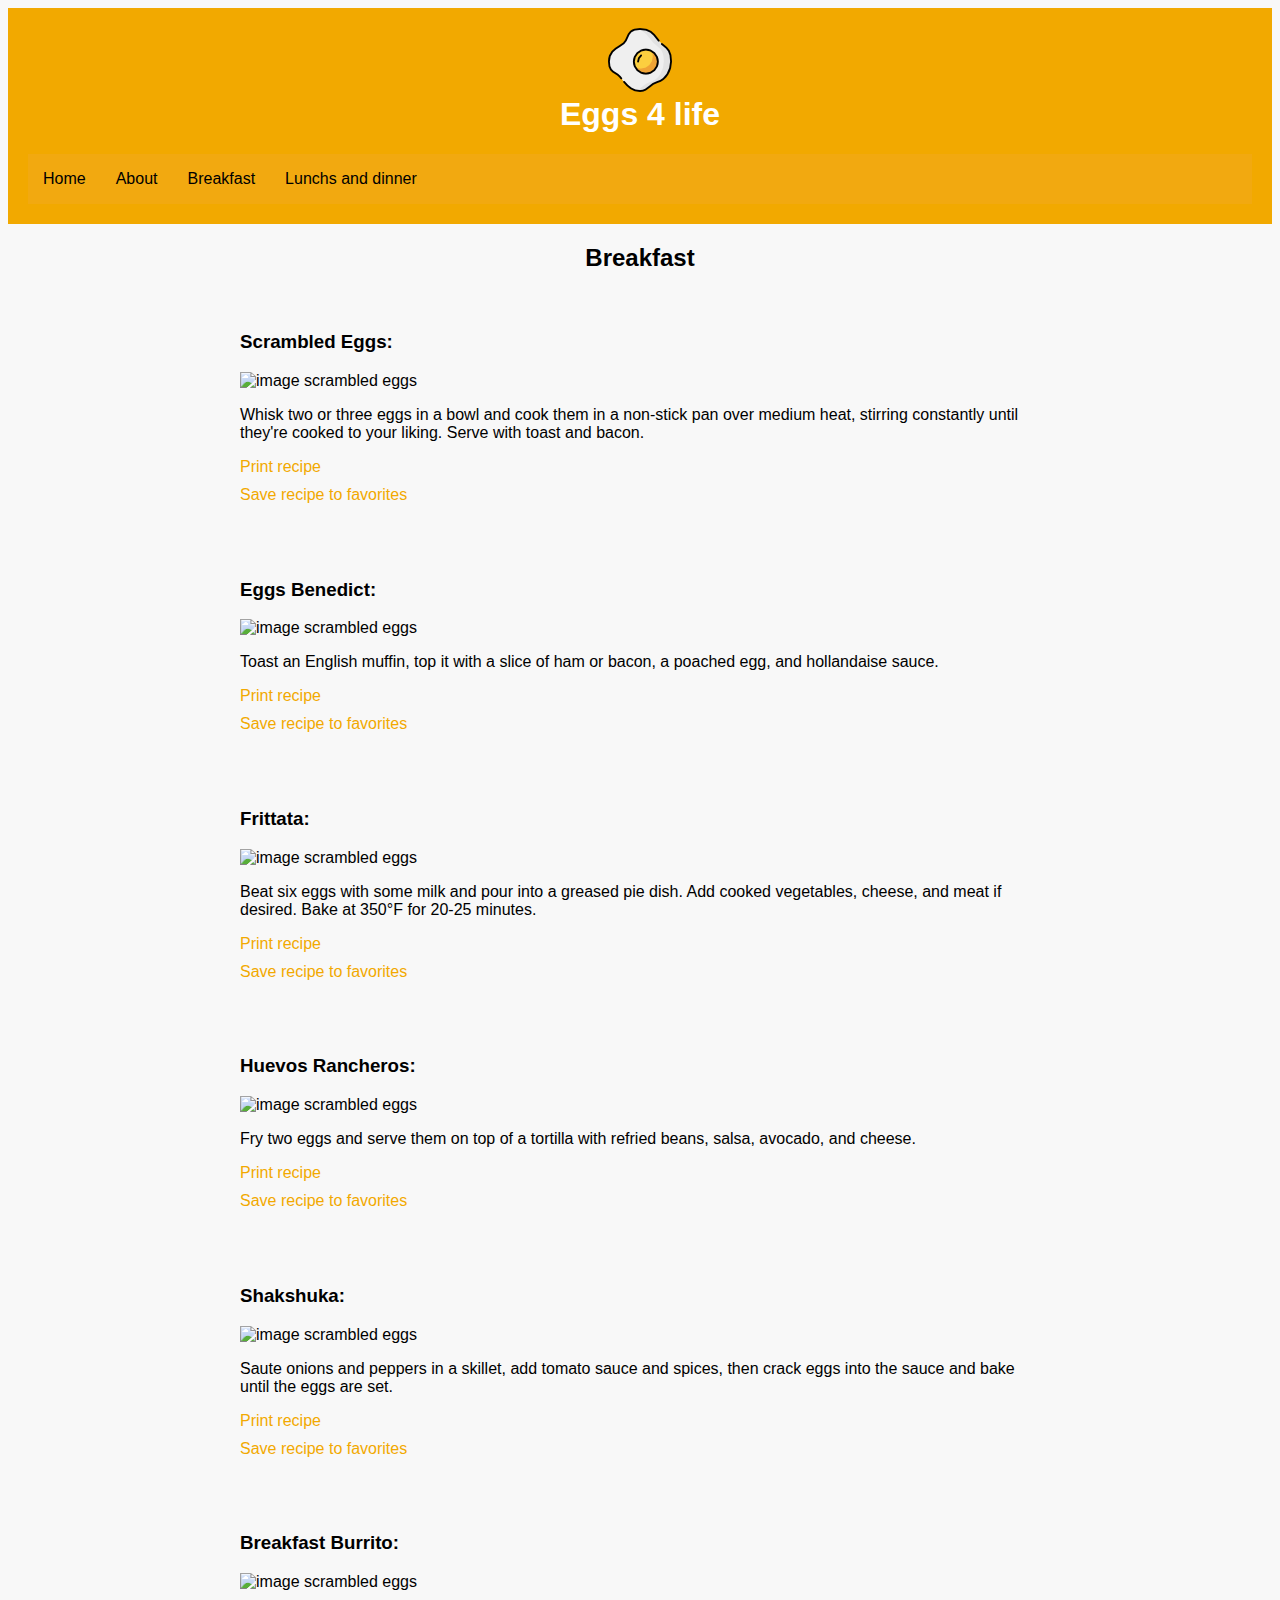
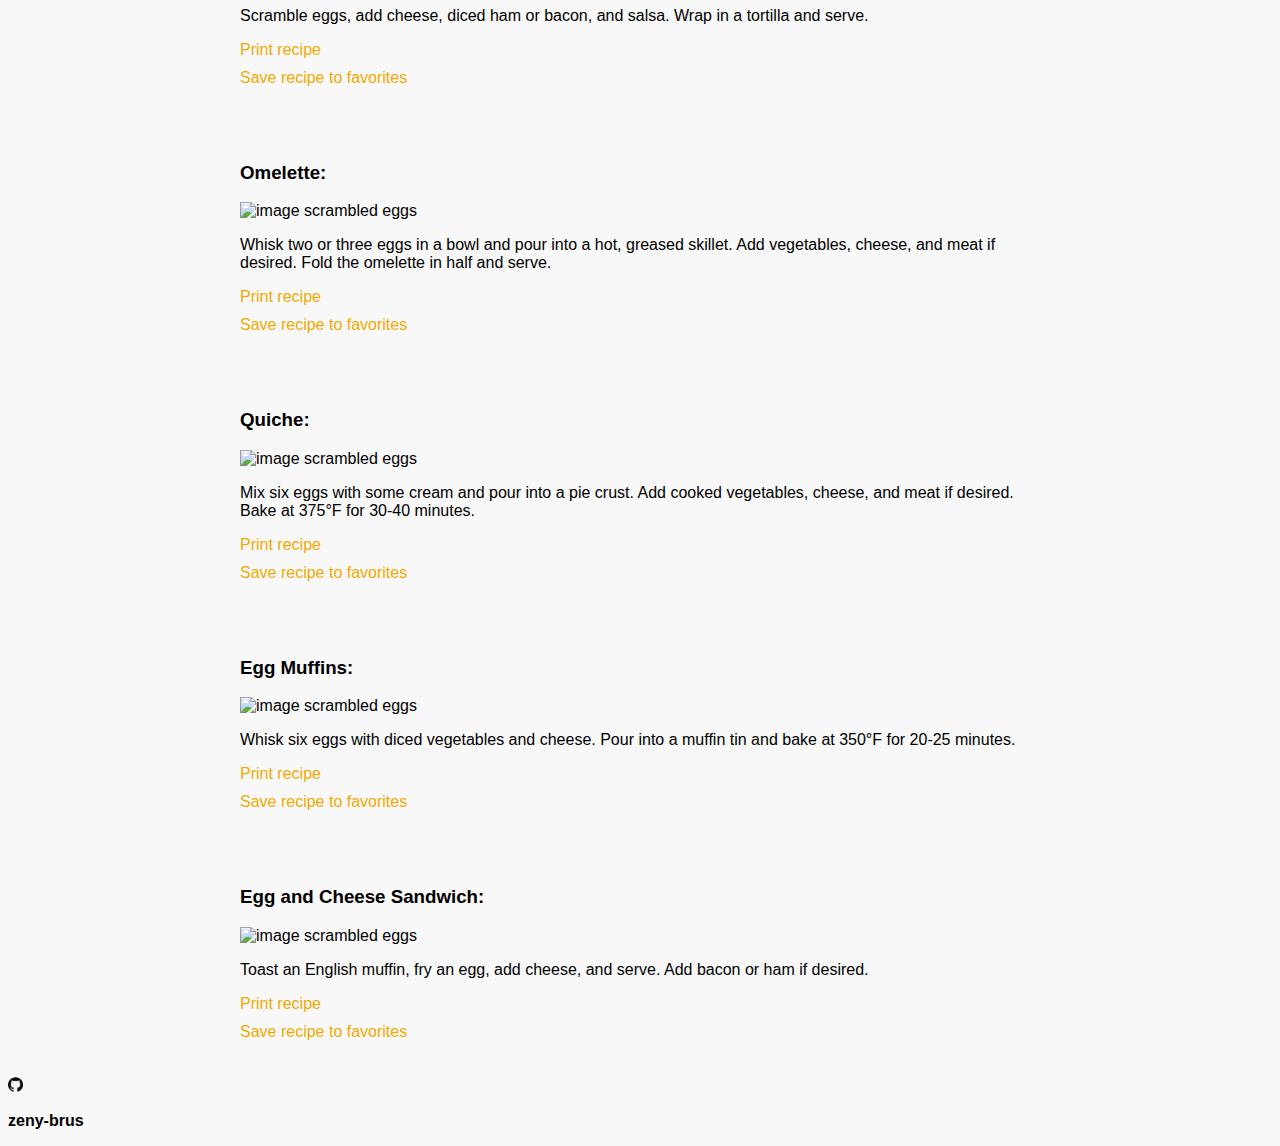
==== index.html @ 1685a195 "update lunch e breakfast pages" ====
<!DOCTYPE html>
<html lang="en">
<head>
  <meta charset="UTF-8">
  <meta name="viewport" content="width=device-width, initial-scale=1.0">
  <title>Egg Recipes</title>
  <link rel="stylesheet" href="css/style.css">    
</head>
<body>
  <header>
    <img src="img/fried-egg.png" alt="logo egg4life">
    <h1>Eggs 4 life</h1>
    <nav>
        <ul>
          <li><a href="index.html">Home</a></li>
          <li><a href="about.html">About</a></li>
          <li><a href="breakefast.html">Breakfast</a></li>
          <li><a href="lunchDinner.html">Lunchs and dinner</a></li>
        </ul>
      </nav>     
  </header>   
  <h2 tabindex="0">Breakfast</h2>
  <section>    
    <dl><h3>Scrambled Eggs:</h3>
        <dt>
            <img src="https://www.simplyrecipes.com/thmb/d8_wl9X9IR2NffOaGq3I8_mLkOc=/2048x1365/filters:no_upscale():max_bytes(150000):strip_icc()/Simply-Recipes-Scrambled-Eggs-LEAD-1-aefde25895254c0a874c211bcf2e7c1e.jpg" alt="image scrambled eggs">
            <p>Whisk two or three eggs in a bowl and cook them in a non-stick pan over medium heat, stirring constantly until they're cooked to your liking. Serve with toast and bacon.</p>
            <ul>
                <li><a href="#">Print recipe</a></li>
                <li><a href="#">Save recipe to favorites</a></li>
            </ul>
        </dt>
    </dl>    
  </section>
  <section>
    <dl><h3>Eggs Benedict:</h3>
        <dt><img src="https://www.simplyrecipes.com/thmb/d8_wl9X9IR2NffOaGq3I8_mLkOc=/2048x1365/filters:no_upscale():max_bytes(150000):strip_icc()/Simply-Recipes-Scrambled-Eggs-LEAD-1-aefde25895254c0a874c211bcf2e7c1e.jpg" alt="image scrambled eggs">
            <p>Toast an English muffin, top it with a slice of ham or bacon, a poached egg, and hollandaise sauce.</p>
            <ul>
                <li><a href="#">Print recipe</a></li>
                <li><a href="#">Save recipe to favorites</a></li>
            </ul>
        </dt>
    </dl>
</section>
  <section>
    <dl><h3>Frittata:</h3>
        <dt><img src="https://www.simplyrecipes.com/thmb/d8_wl9X9IR2NffOaGq3I8_mLkOc=/2048x1365/filters:no_upscale():max_bytes(150000):strip_icc()/Simply-Recipes-Scrambled-Eggs-LEAD-1-aefde25895254c0a874c211bcf2e7c1e.jpg" alt="image scrambled eggs">
            <p>Beat six eggs with some milk and pour into a greased pie dish. Add cooked vegetables, cheese, and meat if desired. Bake at 350°F for 20-25 minutes.</p>
            <ul>
                <li><a href="#">Print recipe</a></li>
                <li><a href="#">Save recipe to favorites</a></li>
            </ul>
        </dt>
    </dl>
  </section>
  <section>
    <dl><h3>Huevos Rancheros:</h3>
        <dt><img src="https://www.simplyrecipes.com/thmb/d8_wl9X9IR2NffOaGq3I8_mLkOc=/2048x1365/filters:no_upscale():max_bytes(150000):strip_icc()/Simply-Recipes-Scrambled-Eggs-LEAD-1-aefde25895254c0a874c211bcf2e7c1e.jpg" alt="image scrambled eggs">
            <p>Fry two eggs and serve them on top of a tortilla with refried beans, salsa, avocado, and cheese.</p>
            <ul>
                <li><a href="#">Print recipe</a></li>
                <li><a href="#">Save recipe to favorites</a></li>
            </ul>
        </dt>
    </dl>
  </section>
  <section>
    <dl><h3>Shakshuka:</h3>
        <dt><img src="https://www.simplyrecipes.com/thmb/d8_wl9X9IR2NffOaGq3I8_mLkOc=/2048x1365/filters:no_upscale():max_bytes(150000):strip_icc()/Simply-Recipes-Scrambled-Eggs-LEAD-1-aefde25895254c0a874c211bcf2e7c1e.jpg" alt="image scrambled eggs">
            <p>Saute onions and peppers in a skillet, add tomato sauce and spices, then crack eggs into the sauce and bake until the eggs are set.</p>
            <ul>
                <li><a href="#">Print recipe</a></li>
                <li><a href="#">Save recipe to favorites</a></li>
            </ul>
        </dt>
    </dl>
  </section>
  <section>
    <dl><h3>Breakfast Burrito:</h3>
        <dt><img src="https://www.simplyrecipes.com/thmb/d8_wl9X9IR2NffOaGq3I8_mLkOc=/2048x1365/filters:no_upscale():max_bytes(150000):strip_icc()/Simply-Recipes-Scrambled-Eggs-LEAD-1-aefde25895254c0a874c211bcf2e7c1e.jpg" alt="image scrambled eggs">
            <p>Scramble eggs, add cheese, diced ham or bacon, and salsa. Wrap in a tortilla and serve.</p>
            <ul>
                <li><a href="#">Print recipe</a></li>
                <li><a href="#">Save recipe to favorites</a></li>
            </ul>
        </dt>
    </dl>
  </section>
  <section>
    <dl><h3>Omelette:</h3>
        <dt><img src="https://www.simplyrecipes.com/thmb/d8_wl9X9IR2NffOaGq3I8_mLkOc=/2048x1365/filters:no_upscale():max_bytes(150000):strip_icc()/Simply-Recipes-Scrambled-Eggs-LEAD-1-aefde25895254c0a874c211bcf2e7c1e.jpg" alt="image scrambled eggs">
            <p>Whisk two or three eggs in a bowl and pour into a hot, greased skillet. Add vegetables, cheese, and meat if desired. Fold the omelette in half and serve.</p>
            <ul>
                <li><a href="#">Print recipe</a></li>
                <li><a href="#">Save recipe to favorites</a></li>
            </ul>
        </dt>
    </dl>
  </section>
  <section>
    <dl><h3>Quiche:</h3>
        <dt><img src="https://www.simplyrecipes.com/thmb/d8_wl9X9IR2NffOaGq3I8_mLkOc=/2048x1365/filters:no_upscale():max_bytes(150000):strip_icc()/Simply-Recipes-Scrambled-Eggs-LEAD-1-aefde25895254c0a874c211bcf2e7c1e.jpg" alt="image scrambled eggs">
            <p>Mix six eggs with some cream and pour into a pie crust. Add cooked vegetables, cheese, and meat if desired. Bake at 375°F for 30-40 minutes.</p>
            <ul>
                <li><a href="#">Print recipe</a></li>
                <li><a href="#">Save recipe to favorites</a></li>
            </ul>
        </dt>
    </dl>
  </section>
  <section>
    <dl><h3>Egg Muffins:</h3>
        <dt><img src="https://www.simplyrecipes.com/thmb/d8_wl9X9IR2NffOaGq3I8_mLkOc=/2048x1365/filters:no_upscale():max_bytes(150000):strip_icc()/Simply-Recipes-Scrambled-Eggs-LEAD-1-aefde25895254c0a874c211bcf2e7c1e.jpg" alt="image scrambled eggs">
            <p>Whisk six eggs with diced vegetables and cheese. Pour into a muffin tin and bake at 350°F for 20-25 minutes.</p>
            <ul>
                <li><a href="#">Print recipe</a></li>
                <li><a href="#">Save recipe to favorites</a></li>
            </ul>
        </dt>
    </dl>
  </section>
  <section>
    <dl><h3>Egg and Cheese Sandwich:</h3>
        <dt><img src="https://www.simplyrecipes.com/thmb/d8_wl9X9IR2NffOaGq3I8_mLkOc=/2048x1365/filters:no_upscale():max_bytes(150000):strip_icc()/Simply-Recipes-Scrambled-Eggs-LEAD-1-aefde25895254c0a874c211bcf2e7c1e.jpg" alt="image scrambled eggs">
            <p>Toast an English muffin, fry an egg, add cheese, and serve. Add bacon or ham if desired.</p>
            <ul>
                <li><a href="#">Print recipe</a></li>
                <li><a href="#">Save recipe to favorites</a></li>
            </ul>
        </dt>
    </dl>
  </section>   
    <footer>   
    <img id="gh-img" src="img/github.png" alt="icone github">
    <strong><p id="author-name">zeny-brus</p></strong>  
    </footer>
</html>
---- css/style.css ----
body {
    font-family: Arial, sans-serif;
    background-color: #f8f8f8;
  }

  header {
    background-color: #f2a900;
    color: #fff;
    padding: 20px;
    text-align: center;
  }

  h1 {
    margin-top: 0;
  }

  section {
    max-width: 800px;
    margin: 0 auto;
    padding: 20px;
  }

  h2 {
    margin-top: 20px;
    text-align: center;
  }

  ul {
    list-style-type: none;
    margin: 0;
    padding: 0;
  }

  li {
    margin-bottom: 10px;
  }

  a {
    color: #f2a900;
    text-decoration: none;
  }

  a:hover {
    text-decoration: underline;
  }

  nav {
    background-color: #f2a910;
    height: 50px;    
  }

  nav ul {
    margin: 0;
    padding: 0;
    list-style: none;
    float: left;
  }
  nav ul li {
    float: left;
  }
  nav ul li a {
    display: block;
    color: black;
    text-decoration: none;
    font-size: 16px;
    line-height: 50px;
    padding: 0 15px;
  }
  nav ul li a:hover {
    background-color:gray;
  }

  footer {    
    margin-right: 10px;    
    float: left;
  }

  #gh-img {
    max-width: 3%;
    height: auto;
  }

  image {
    width: 200px;
    height: 100px;    
  }
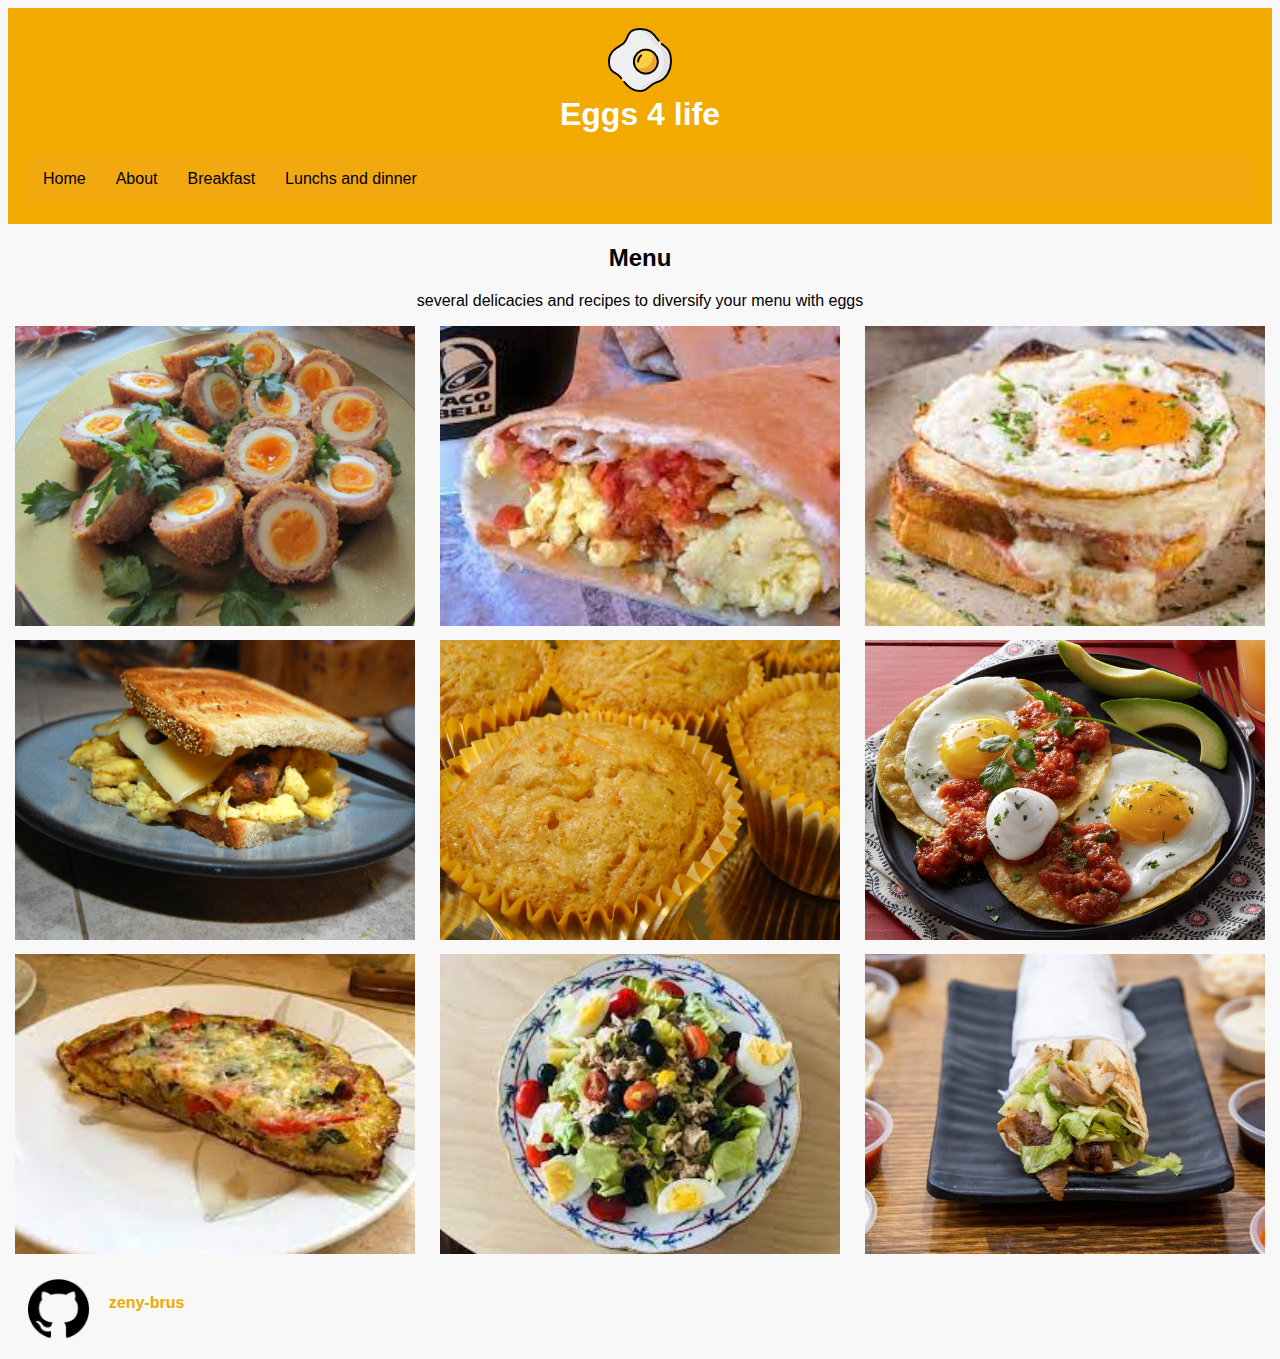
==== commit f8c73871: "update pages and styles" ====
--- a/index.html
+++ b/index.html
@@ -19,120 +19,41 @@
         </ul>
       </nav>     
   </header>   
-  <h2 tabindex="0">Breakfast</h2>
-  <section>    
-    <dl><h3>Scrambled Eggs:</h3>
-        <dt>
-            <img src="https://www.simplyrecipes.com/thmb/d8_wl9X9IR2NffOaGq3I8_mLkOc=/2048x1365/filters:no_upscale():max_bytes(150000):strip_icc()/Simply-Recipes-Scrambled-Eggs-LEAD-1-aefde25895254c0a874c211bcf2e7c1e.jpg" alt="image scrambled eggs">
-            <p>Whisk two or three eggs in a bowl and cook them in a non-stick pan over medium heat, stirring constantly until they're cooked to your liking. Serve with toast and bacon.</p>
-            <ul>
-                <li><a href="#">Print recipe</a></li>
-                <li><a href="#">Save recipe to favorites</a></li>
-            </ul>
-        </dt>
-    </dl>    
-  </section>
-  <section>
-    <dl><h3>Eggs Benedict:</h3>
-        <dt><img src="https://www.simplyrecipes.com/thmb/d8_wl9X9IR2NffOaGq3I8_mLkOc=/2048x1365/filters:no_upscale():max_bytes(150000):strip_icc()/Simply-Recipes-Scrambled-Eggs-LEAD-1-aefde25895254c0a874c211bcf2e7c1e.jpg" alt="image scrambled eggs">
-            <p>Toast an English muffin, top it with a slice of ham or bacon, a poached egg, and hollandaise sauce.</p>
-            <ul>
-                <li><a href="#">Print recipe</a></li>
-                <li><a href="#">Save recipe to favorites</a></li>
-            </ul>
-        </dt>
-    </dl>
-</section>
-  <section>
-    <dl><h3>Frittata:</h3>
-        <dt><img src="https://www.simplyrecipes.com/thmb/d8_wl9X9IR2NffOaGq3I8_mLkOc=/2048x1365/filters:no_upscale():max_bytes(150000):strip_icc()/Simply-Recipes-Scrambled-Eggs-LEAD-1-aefde25895254c0a874c211bcf2e7c1e.jpg" alt="image scrambled eggs">
-            <p>Beat six eggs with some milk and pour into a greased pie dish. Add cooked vegetables, cheese, and meat if desired. Bake at 350°F for 20-25 minutes.</p>
-            <ul>
-                <li><a href="#">Print recipe</a></li>
-                <li><a href="#">Save recipe to favorites</a></li>
-            </ul>
-        </dt>
-    </dl>
-  </section>
-  <section>
-    <dl><h3>Huevos Rancheros:</h3>
-        <dt><img src="https://www.simplyrecipes.com/thmb/d8_wl9X9IR2NffOaGq3I8_mLkOc=/2048x1365/filters:no_upscale():max_bytes(150000):strip_icc()/Simply-Recipes-Scrambled-Eggs-LEAD-1-aefde25895254c0a874c211bcf2e7c1e.jpg" alt="image scrambled eggs">
-            <p>Fry two eggs and serve them on top of a tortilla with refried beans, salsa, avocado, and cheese.</p>
-            <ul>
-                <li><a href="#">Print recipe</a></li>
-                <li><a href="#">Save recipe to favorites</a></li>
-            </ul>
-        </dt>
-    </dl>
-  </section>
-  <section>
-    <dl><h3>Shakshuka:</h3>
-        <dt><img src="https://www.simplyrecipes.com/thmb/d8_wl9X9IR2NffOaGq3I8_mLkOc=/2048x1365/filters:no_upscale():max_bytes(150000):strip_icc()/Simply-Recipes-Scrambled-Eggs-LEAD-1-aefde25895254c0a874c211bcf2e7c1e.jpg" alt="image scrambled eggs">
-            <p>Saute onions and peppers in a skillet, add tomato sauce and spices, then crack eggs into the sauce and bake until the eggs are set.</p>
-            <ul>
-                <li><a href="#">Print recipe</a></li>
-                <li><a href="#">Save recipe to favorites</a></li>
-            </ul>
-        </dt>
-    </dl>
-  </section>
-  <section>
-    <dl><h3>Breakfast Burrito:</h3>
-        <dt><img src="https://www.simplyrecipes.com/thmb/d8_wl9X9IR2NffOaGq3I8_mLkOc=/2048x1365/filters:no_upscale():max_bytes(150000):strip_icc()/Simply-Recipes-Scrambled-Eggs-LEAD-1-aefde25895254c0a874c211bcf2e7c1e.jpg" alt="image scrambled eggs">
-            <p>Scramble eggs, add cheese, diced ham or bacon, and salsa. Wrap in a tortilla and serve.</p>
-            <ul>
-                <li><a href="#">Print recipe</a></li>
-                <li><a href="#">Save recipe to favorites</a></li>
-            </ul>
-        </dt>
-    </dl>
-  </section>
-  <section>
-    <dl><h3>Omelette:</h3>
-        <dt><img src="https://www.simplyrecipes.com/thmb/d8_wl9X9IR2NffOaGq3I8_mLkOc=/2048x1365/filters:no_upscale():max_bytes(150000):strip_icc()/Simply-Recipes-Scrambled-Eggs-LEAD-1-aefde25895254c0a874c211bcf2e7c1e.jpg" alt="image scrambled eggs">
-            <p>Whisk two or three eggs in a bowl and pour into a hot, greased skillet. Add vegetables, cheese, and meat if desired. Fold the omelette in half and serve.</p>
-            <ul>
-                <li><a href="#">Print recipe</a></li>
-                <li><a href="#">Save recipe to favorites</a></li>
-            </ul>
-        </dt>
-    </dl>
-  </section>
-  <section>
-    <dl><h3>Quiche:</h3>
-        <dt><img src="https://www.simplyrecipes.com/thmb/d8_wl9X9IR2NffOaGq3I8_mLkOc=/2048x1365/filters:no_upscale():max_bytes(150000):strip_icc()/Simply-Recipes-Scrambled-Eggs-LEAD-1-aefde25895254c0a874c211bcf2e7c1e.jpg" alt="image scrambled eggs">
-            <p>Mix six eggs with some cream and pour into a pie crust. Add cooked vegetables, cheese, and meat if desired. Bake at 375°F for 30-40 minutes.</p>
-            <ul>
-                <li><a href="#">Print recipe</a></li>
-                <li><a href="#">Save recipe to favorites</a></li>
-            </ul>
-        </dt>
-    </dl>
-  </section>
-  <section>
-    <dl><h3>Egg Muffins:</h3>
-        <dt><img src="https://www.simplyrecipes.com/thmb/d8_wl9X9IR2NffOaGq3I8_mLkOc=/2048x1365/filters:no_upscale():max_bytes(150000):strip_icc()/Simply-Recipes-Scrambled-Eggs-LEAD-1-aefde25895254c0a874c211bcf2e7c1e.jpg" alt="image scrambled eggs">
-            <p>Whisk six eggs with diced vegetables and cheese. Pour into a muffin tin and bake at 350°F for 20-25 minutes.</p>
-            <ul>
-                <li><a href="#">Print recipe</a></li>
-                <li><a href="#">Save recipe to favorites</a></li>
-            </ul>
-        </dt>
-    </dl>
-  </section>
-  <section>
-    <dl><h3>Egg and Cheese Sandwich:</h3>
-        <dt><img src="https://www.simplyrecipes.com/thmb/d8_wl9X9IR2NffOaGq3I8_mLkOc=/2048x1365/filters:no_upscale():max_bytes(150000):strip_icc()/Simply-Recipes-Scrambled-Eggs-LEAD-1-aefde25895254c0a874c211bcf2e7c1e.jpg" alt="image scrambled eggs">
-            <p>Toast an English muffin, fry an egg, add cheese, and serve. Add bacon or ham if desired.</p>
-            <ul>
-                <li><a href="#">Print recipe</a></li>
-                <li><a href="#">Save recipe to favorites</a></li>
-            </ul>
-        </dt>
-    </dl>
-  </section>   
+  <h2 tabindex="0">Menu</h2>
+    <p style="text-align: center">several delicacies and recipes to diversify your menu with eggs</p>
+
+    <div class="mosaic">
+        <div class="mosaic-item">
+            <a href="lunchDinner.html"><img class="mosaic-image" src="img/Scotch Eggs.jpg" alt="image 1"></a>
+        </div>
+        <div class="mosaic-item">
+            <a href="breakefast.html"><img class="mosaic-image" src="img/Breakfast Burrito.jpg" alt="image 2"></a>
+        </div>
+        <div class="mosaic-item">
+            <a href="lunchDinner.html"><img class="mosaic-image" src="img/Croque Madame.jpg" alt="image 3"></a>
+        </div>
+        <div class="mosaic-item">
+            <a href="breakefast.html"><img class="mosaic-image" src="img/Egg and Cheese Sandwich.jpg" alt="image 4"></a>
+        </div>
+        <div class="mosaic-item">
+            <a href="breakefast.html"><img class="mosaic-image" src="img/Egg Muffins.jpg" alt="image 5"></a>
+        </div>
+        <div class="mosaic-item">
+            <a href="breakefast.html"><img class="mosaic-image" src="img/Huevos Rancheros.jpg" alt="image 6"></a>
+        </div>
+        <div class="mosaic-item">
+            <a href="breakefast.html"><img class="mosaic-image" src="img/Frittata.jpg" alt="image 7"></a>
+        </div>
+        <div class="mosaic-item">
+            <a href="lunchDinner.html"><img class="mosaic-image" src="img/Nicoise Salad.jpg" alt="image 8"></a>
+        </div>
+        <div class="mosaic-item">
+            <a href="lunchDinner.html"><img class="mosaic-image" src="img/Spinach and Feta Stuffed Chicken Breasts.jpeg" alt="image 9"></a>
+        </div>
+    </div>
+
     <footer>   
     <img id="gh-img" src="img/github.png" alt="icone github">
-    <strong><p id="author-name">zeny-brus</p></strong>  
+    <strong><p ><a id="author-name" href="https://github.com/zeny-brus/odin-recipes">zeny-brus</a></p></strong>  
     </footer>
 </html>
--- a/css/style.css
+++ b/css/style.css
@@ -12,6 +12,7 @@
 
   h1 {
     margin-top: 0;
+    text-align: center;
   }
 
   section {
@@ -70,23 +71,54 @@
     background-color:gray;
   }
 
-  footer {    
-    margin-right: 10px;    
+  footer {
     float: left;
+    margin-right: 10px;
+    display:flex;  
+    align-items: right;  
+    margin: 20px;  
+  } 
+
+  .image-recipe {
+    width: 300px;
+    height: 200px;
+  }
+  
+  .mosaic {
+    display: grid;
+    grid-template-columns: repeat(3,1fr);
+    grid-gap: 10px;
+  }
+  
+  .mosaic-item {
+    display: flex;
+    justify-content: center;
+    align-items: center;
+    overflow: hidden;
+  }
+  
+  .mosaic-item img {
+    max-width: 100%;
+    max-height: 100%;
+    object-fit: cover;
   }
 
-  #gh-img {
-    max-width: 3%;
-    height: auto;
-  }
-
-  image {
-    width: 200px;
-    height: 100px;    
+  .mosaic-image {
+    width: 400px;
+    height: 300px;
   }
   
-  
-  
-  
-  
-  +
+
+#about-text {
+  font-family: Arial, sans-serif;
+  text-align: justify;
+  margin-left: 50px;
+  margin-right: 80px;
+}
+
+#gh-img {
+  max-width: 10%;
+  height: auto;
+  margin-right: 20px;
+}
